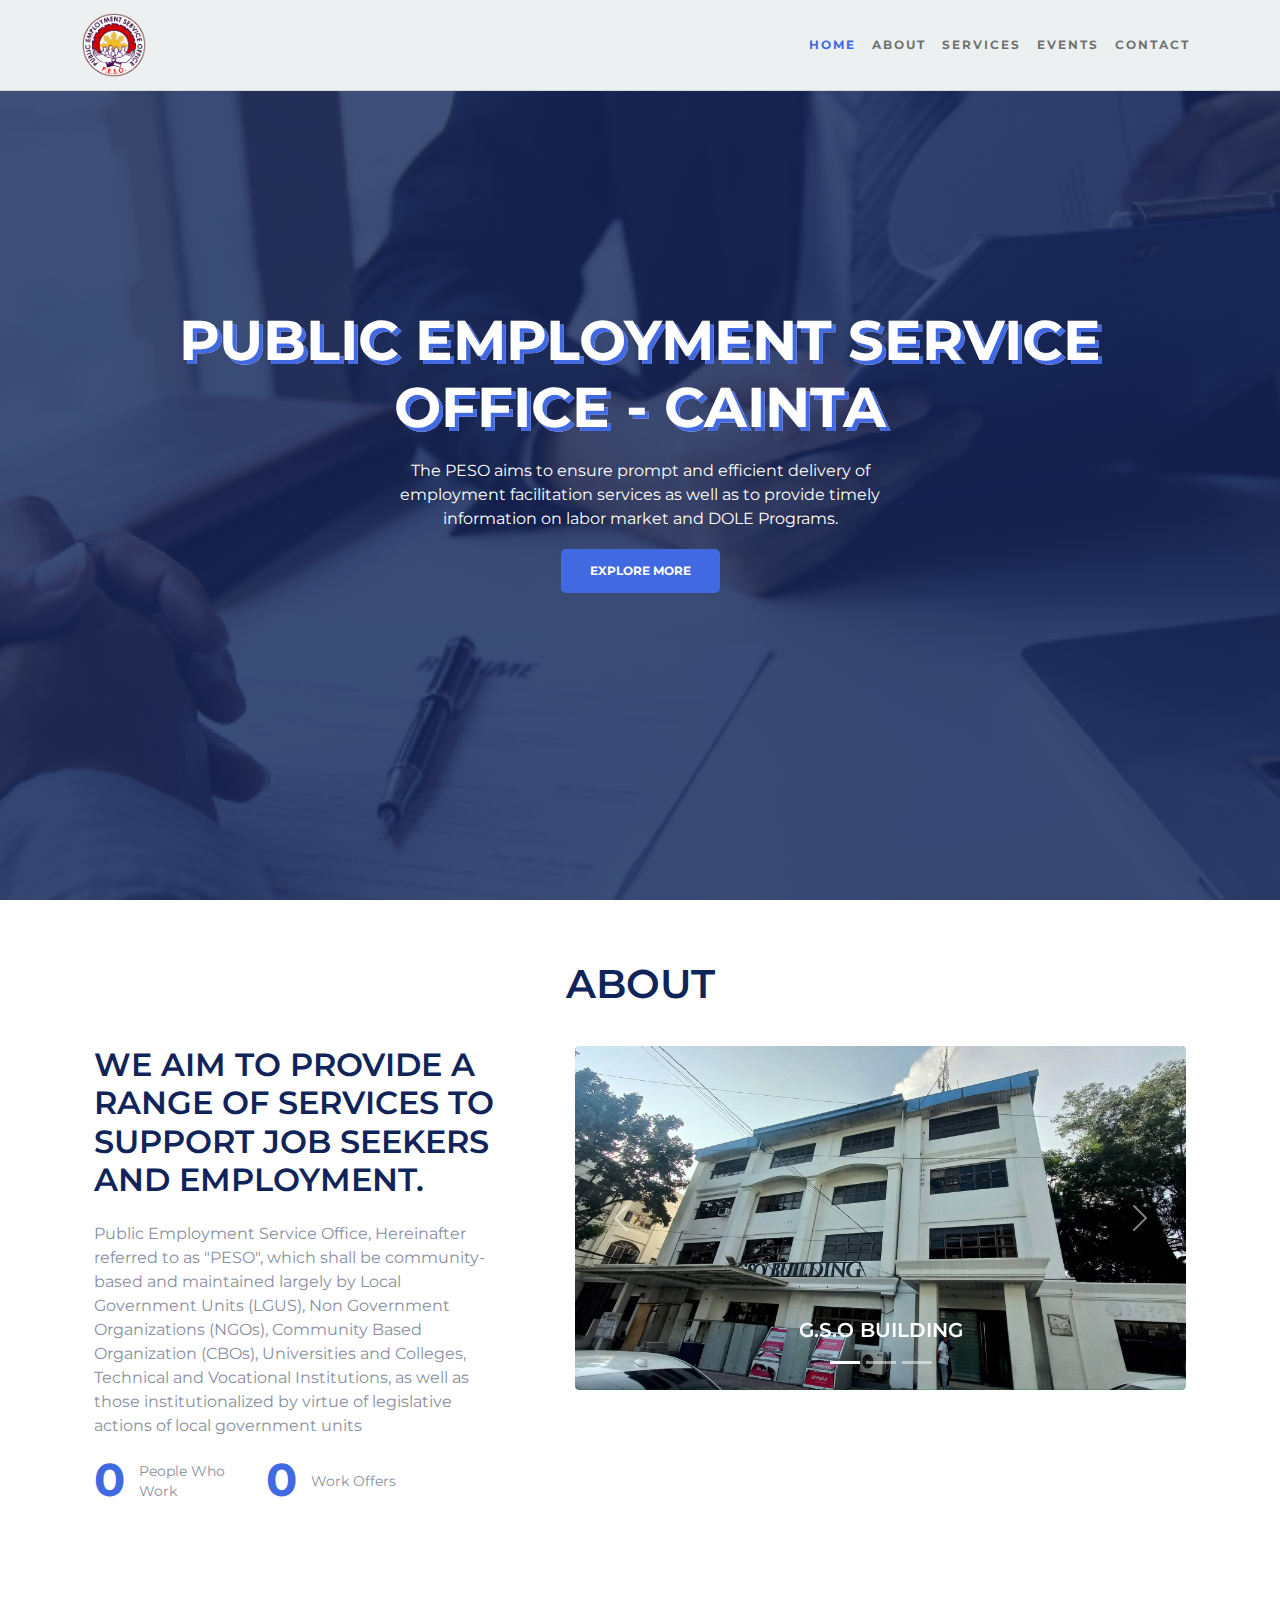
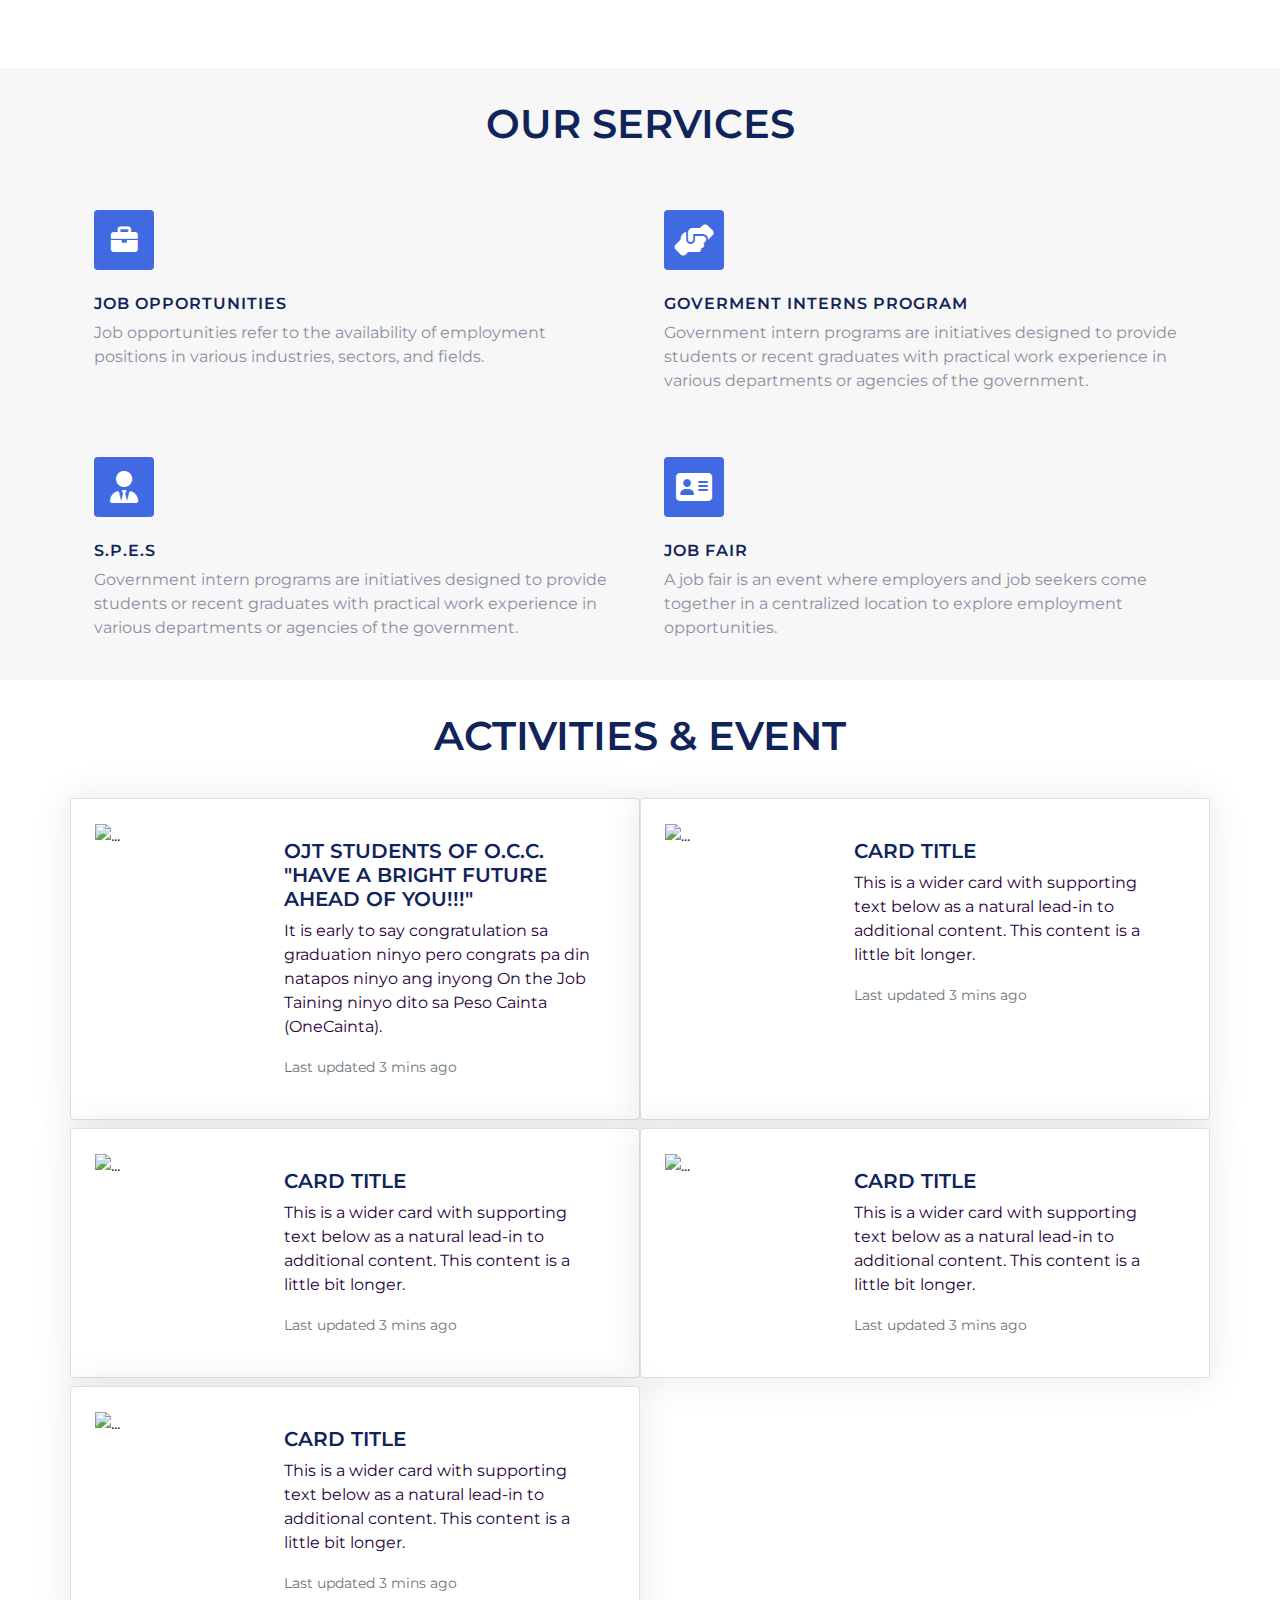
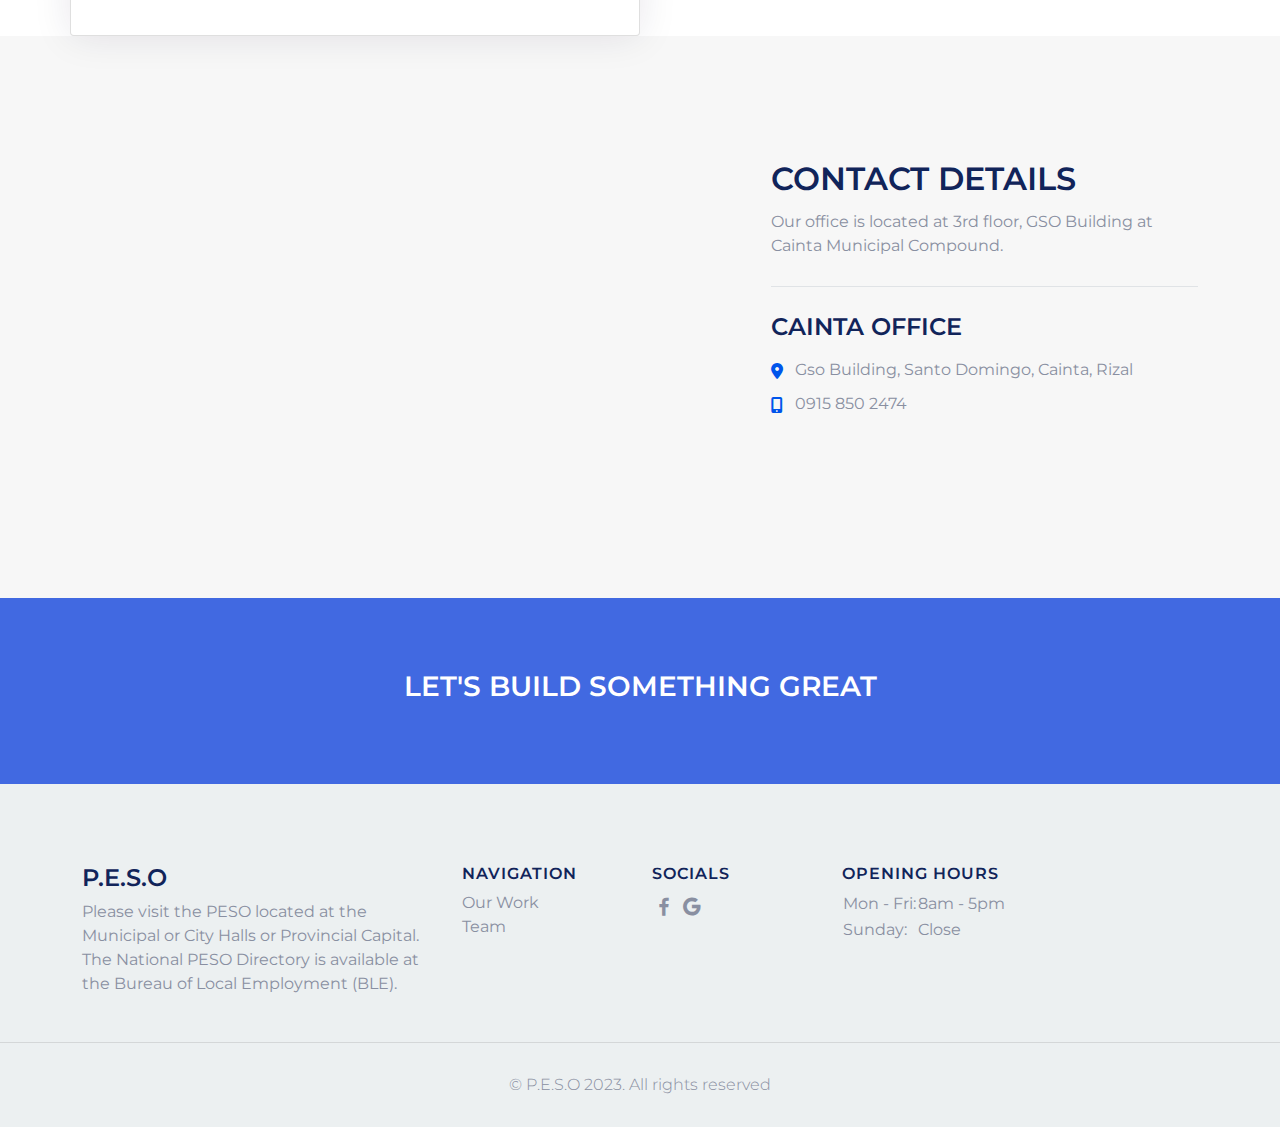
==== index.html @ abd91771 "Add files via upload" ====
<!DOCTYPE html>
<html lang="en">
  <head>
    <meta charset="utf-8" />
    <meta name="viewport" content="width=device-width, initial-scale=1" />
    <link rel="stylesheet" href="css/bootstrap.min.css" />
    <link rel="stylesheet" href="css/boxicons.min.css" />
    <link rel="stylesheet" href="css/style.css" />
    <link rel="stylesheet" href="https://cdnjs.cloudflare.com/ajax/libs/font-awesome/6.3.0/css/all.min.css">
    <link rel="icon" href="img/logo.png" />
    <title>Public Employment Service Office</title>
  </head>
  <body data-bs-spy="scroll" data-bs-target=".navbar">
    <nav class="navbar fixed-top navbar-expand-lg navbar-light ">
      <div class="container">
        <a class="navbar-brand" href="#"><img src="img/logo.png" /></a>
        <button
          class="navbar-toggler"
          type="button"
          data-bs-toggle="collapse"
          data-bs-target="#navbarNav"
          aria-controls="navbarNav"
          aria-expanded="false"
          aria-label="Toggle navigation"
        >
          <span class="navbar-toggler-icon"></span>
        </button>
        <div class="collapse navbar-collapse" id="navbarNav">
          <ul class="navbar-nav ms-auto">
            <li class="nav-item">
              <a class="nav-link" href="#home">Home</a>
            </li>
            <li class="nav-item">
              <a class="nav-link" href="#aboutus">About</a>
            </li>
            <li class="nav-item">
              <a class="nav-link" href="#services">Services</a>
            </li>
            
            <li class="nav-item">
              <a class="nav-link" href="#gallery">Events</a>
            </li>
            
            <li class="nav-item">
              <a class="nav-link" href="#contact">Contact</a>
            </li>
          </ul>
        </div>
      </div>
    </nav>
    <section id="home">
      <div class="container text-center">
        <div class="row justify-content-center">
          <div class="col-md-10">
            <h1 class="text-white display-4 animate__animated animate__pulse">
              PUBLIC EMPLOYMENT SERVICE OFFICE - CAINTA
            </h1>
            <p class="text-white">
              The PESO aims to ensure prompt and efficient delivery of employment facilitation services 
              as well as to provide timely information on labor market and DOLE Programs.
            </p>
            <a href="#services" class="btn btn-brand">Explore More</a>
          </div>
        </div>
      </div>
    </section>
    <section id="aboutus" class="basic-1">
    <div class="container">
        <div class="row">
          <div class="col-12 section-intro">
            <h1>About</h1>
              </div>
            </div>              
        <div>
          <div class="container">
              <div class="row">
                  <div class="col-lg-5">
                      <div class="text-container">
                          <h2>We aim to provide a range of services to support job seekers and employment.</h2>
                          <p>Public Employment Service Office, Hereinafter referred to as "PESO", which shall be 
                            community-based and maintained largely by Local Government Units (LGUS), Non Government 
                            Organizations (NGOs), Community Based Organization (CBOs), Universities and Colleges, Technical 
                            and Vocational Institutions, as well as those institutionalized by virtue of legislative actions 
                            of local government units</p>
                          <p class="testimonial-text"></p>
                          <div class="counter">
                        
                            <div class="counter-container">
                              <div class="counter-cell">
                                  <div class="wrapper">
                                      <div data-purecounter-start="0" data-purecounter-end="235" data-purecounter-duration="3" class="purecounter">0</div>
                                      <div class="counter-info">People Who Work</div>
                                  </div>
                              </div> 
                              <div class="counter-cell">
                                  <div class="wrapper">
                                      <div data-purecounter-start="0" data-purecounter-end="385" data-purecounter-duration="1.5" class="purecounter">0</div>
                                      <div class="counter-info">Work Offers</div>
                                  </div>
                              </div> 
                          </div> 
                      </div>  
                      </div> 
                  </div> 
                  <div class="col-lg-7">
                      <div class="image-container"> 
                        <div id="carouselExampleFade" class="carousel slide carousel-fade" data-bs-ride="carousel">
                          <div class="carousel-indicators">
                            <button type="button" data-bs-target="#carouselExampleCaptions" data-bs-slide-to="0" class="active" aria-current="true" aria-label="Slide 1"></button>
                            <button type="button" data-bs-target="#carouselExampleCaptions" data-bs-slide-to="1" aria-label="Slide 2"></button>
                            <button type="button" data-bs-target="#carouselExampleCaptions" data-bs-slide-to="2" aria-label="Slide 3"></button>
                          </div>
                          <div class="carousel-inner">
                            <div class="carousel-item active">
                              <img src="img/gso building.jpg" class="d-block w-100" alt="...">
                              <div class="carousel-caption d-none d-md-block">
                                <h5>G.S.O BUILDING</h5>
                              </div>
                            </div>
                            <div class="carousel-item">
                              <img src="img/about-us-photo.png" class="d-block w-100" alt="...">
                              <div class="carousel-caption d-none d-md-block">
                                <h5>PESO </h5>
                              </div>
                            </div>
                            <div class="carousel-item">
                              <img src="img/about.jpg" class="d-block w-100" alt="...">
                              <div class="carousel-caption d-none d-md-block">
                                <h5>WILFREDO "BOYET" SULIT JR.</h5>
                              </div>
                            </div>
                          </div>
                          <button class="carousel-control-prev" type="button" data-bs-target="#carouselExampleFade" data-bs-slide="prev">
                            <span class="carousel-control-prev-icon" aria-hidden="true"></span>
                            <span class="visually-hidden">Previous</span>
                          </button>
                          <button class="carousel-control-next" type="button" data-bs-target="#carouselExampleFade" data-bs-slide="next">
                            <span class="carousel-control-next-icon" aria-hidden="true"></span>
                            <span class="visually-hidden">Next</span>
                          </button>
                        </div>
                        </div>
                        </div>
                      </div> 
                  </div> 
              </div> 
          </div> 
      </div>
    </div>
    </section>
    <section id="services">
      <div class="container">
        <div class="row">
          <div class="col-12 section-intro">
            <h1>Our Services</h1> 
          </div>
        </div>
        <div class="row">
          <div class="col-md-6 col-sm-6 p-4">
            <div class="icon-box">
              <i class='bx bxs-briefcase'></i>
            </div>
            <h4 class="title-sm mt-4">Job opportunities</h4>
            <p>
              Job opportunities refer to the availability of employment positions in various industries, sectors, and fields. 
            </p>
          </div>
          <div class="col-md-6 col-sm-6 p-4">
            <div class="icon-box">
              <i class="fa-solid fa-handshake-angle"></i>
            </div>
            <h4 class="title-sm mt-4">Goverment Interns Program</h4>
            <p>
              Government intern programs are initiatives designed to provide students or recent graduates with practical work experience in various departments or agencies of the government.
            </p>
          </div>
          <div class="col-md-6 col-sm-6 p-4">
            <div class="icon-box">
              <i class="fa-solid fa-user-tie"></i>
            </div>
            <h4 class="title-sm mt-4">S.P.E.S</h4>
            <p>
              Government intern programs are initiatives designed to provide students or recent graduates with practical work experience in various departments or agencies of the government.
            </p>
          </div>
          <div class="col-md-6 col-sm-6 p-4">
            <div class="icon-box">
              <i class="fa-solid fa-address-card"></i>  
            </div>
            <h4 class="title-sm mt-4">Job Fair</h4>
            <p>
              A job fair is an event where employers and job seekers come together in a centralized location to explore employment opportunities.
            </p>
          </div> 
        </div>
      </div> 
    </section>
    <section id="gallery">
      <div class="container">
        <div class="row">
          <div class="col-12 section-intro">
            <h1>Activities & Event</h1> 
          </div>
        </div>
        <div class="row">
        <div class="card col-md-6 col-sm-6 p-4 mb-2 ">
          <div class="row g-0">
            <div class="col-md-4">
              <img src="https://scontent.fmnl8-2.fna.fbcdn.net/v/t39.30808-6/346665779_6392732677456008_3415392980785545477_n.jpg?_nc_cat=111&ccb=1-7&_nc_sid=730e14&_nc_eui2=AeGbErPLDXG2PFbKLXiQ6WuuNudh91JJ5O4252H3Uknk7pGTzTWNkpeAkRJW6lgKAWR9esd9gektbFKbutmXsf7X&_nc_ohc=DAYqCjlaVHsAX_mtGqe&_nc_ht=scontent.fmnl8-2.fna&oh=00_AfDb9Nixzt0XBcVNrvepzYvUweKb25ELtnSCRfxswOlawA&oe=647904BA" class="img-fluid" alt="...">
            </div>
            <div class="col-md-8">
              <div class="card-body">
                <h5 class="card-title">OJT Students of O.C.C. "Have a bright future ahead of you!!!" </h5>
                <p class="card-text">It is early to say congratulation sa graduation ninyo pero congrats pa din natapos ninyo ang inyong On the Job Taining ninyo dito sa Peso Cainta (OneCainta). </p>
                <p class="card-text"><small class="text-muted">Last updated 3 mins ago</small></p>
              </div>
            </div>
          </div>
        </div>
        <div class="card col-md-6 col-sm-6 p-4 mb-2">
          <div class="row g-0">
            <div class="col-md-4">
              <img src="https://scontent.fmnl8-3.fna.fbcdn.net/v/t39.30808-6/347105590_602538338495497_2710770379450418125_n.jpg?_nc_cat=104&ccb=1-7&_nc_sid=730e14&_nc_eui2=AeEcjO61ETfVgvvE_vm-MQ7EDFvif_VIDPQMW-J_9UgM9Og88ALovxW4N78Ni5oJotffo7Drh-JMM6knFxBk5WGT&_nc_ohc=uDiP5V49-MMAX_W8_Ki&_nc_ht=scontent.fmnl8-3.fna&oh=00_AfCNtwTO_PtjL_Dx6qy3AX9UDbOGo9FVcMR67LdGwCF53g&oe=6479FD44" class="img-fluid" alt="...">
            </div>
            <div class="col-md-8">
              <div class="card-body">
                <h5 class="card-title">Card title</h5>
                <p class="card-text">This is a wider card with supporting text below as a natural lead-in to additional content. This content is a little bit longer.</p>
                <p class="card-text"><small class="text-muted">Last updated 3 mins ago</small></p>
              </div>
            </div>
          </div>
        </div>
        <div class="card col-md-6 col-sm-6 p-4  mb-2">
          <div class="row g-0">
            <div class="col-md-4">
              <img src="https://static.wixstatic.com/media/4c5595_6a75359a3d97426faff8b562f3953247~mv2.jpg/v1/fill/w_305,h_351,al_c,q_80,usm_0.66_1.00_0.01,enc_auto/4c5595_6a75359a3d97426faff8b562f3953247~mv2.jpg" class="img-fluid" alt="...">
            </div>
            <div class="col-md-8">
              <div class="card-body">
                <h5 class="card-title">Card title</h5>
                <p class="card-text">This is a wider card with supporting text below as a natural lead-in to additional content. This content is a little bit longer.</p>
                <p class="card-text"><small class="text-muted">Last updated 3 mins ago</small></p>
              </div>
            </div>
          </div>
        </div>
        <div class="card col-md-6 col-sm-6 p-4 mb-2">
          <div class="row g-0">
            <div class="col-md-4">
              <img src="https://static.wixstatic.com/media/4c5595_6a75359a3d97426faff8b562f3953247~mv2.jpg/v1/fill/w_305,h_351,al_c,q_80,usm_0.66_1.00_0.01,enc_auto/4c5595_6a75359a3d97426faff8b562f3953247~mv2.jpg" class="img-fluid" alt="...">
            </div>
            <div class="col-md-8">
              <div class="card-body">
                <h5 class="card-title">Card title</h5>
                <p class="card-text">This is a wider card with supporting text below as a natural lead-in to additional content. This content is a little bit longer.</p>
                <p class="card-text"><small class="text-muted">Last updated 3 mins ago</small></p>
              </div>
            </div>
          </div>
        </div>
        <div class="card col-md-6 col-sm-6 p-4">
          <div class="row g-0">
            <div class="col-md-4">
              <img src="https://static.wixstatic.com/media/4c5595_6a75359a3d97426faff8b562f3953247~mv2.jpg/v1/fill/w_305,h_351,al_c,q_80,usm_0.66_1.00_0.01,enc_auto/4c5595_6a75359a3d97426faff8b562f3953247~mv2.jpg" class="img-fluid" alt="...">
            </div>
            <div class="col-md-8">
              <div class="card-body">
                <h5 class="card-title">Card title</h5>
                <p class="card-text">This is a wider card with supporting text below as a natural lead-in to additional content. This content is a little bit longer.</p>
                <p class="card-text"><small class="text-muted">Last updated 3 mins ago</small></p>
              </div>
            </div>
          </div>
        </div>
      </div>
    </div>
    
    </section>
    <section id="contact" class="basic-3">
             <div class="container">
          <div class="row">
            <div class="col-lg-7">
              <div class="map-responsive">
                <iframe
                src="https://www.google.com/maps/embed?pb=!1m18!1m12!1m3!1d3861.328231168081!2d121.11214221478889!3d14.580363389815403!2m3!1f0!2f0!3f0!3m2!1i1024!2i768!4f13.1!3m3!1m2!1s0x3397c79aae663583%3A0x13427890d7fb9469!2sGso%20Building!5e0!3m2!1sen!2sph!4v1679312281335!5m2!1sen!2sph"
                allowfullscreen
              ></iframe>
              </div>
            </div>
            <div class="col-lg-5">
              <div class="text-container">
                <h2>Contact Details</h2>
                <p>
                 Our office is located at 3rd floor, GSO Building at Cainta Municipal Compound.
                </p>
                <div class="divider"></div>
                <h4>Cainta Office</h4>
                <ul class="list-unstyled li-space-lg">
                  <li class="d-flex">
                    <i class="fas fa-map-marker-alt"></i>
                    <div class="flex-grow-1">
                      Gso Building, Santo Domingo, Cainta, Rizal
                    </div>
                  </li>
                  <li class="d-flex">
                    <i class="fas fa-mobile-alt"></i>
                    <div class="flex-grow-1">0915 850 2474</div>
                  </li>
                </ul>
              </div>
            </div>        
          </div>
        </div>
      </section>
      <section id="cta" class="py-5">
        <div class="container py-4">
          <div class="row justify-content-center">
            <div class="col-md-6">
              <h3 class="text-white text-center">Let's build something <span id="js-rotating">Great, Good, Okay</span></h3>
            </div>
      </section>
    <footer>
      <div class="footer-top">
        <div class="container">
          <div class="row gy-5">
            <div class="col-md-4">
              <h4 class="logo-text">P.E.S.O</h4>
              <p>
                Please visit the PESO located at the Municipal or City Halls or Provincial Capital. 
                The National PESO Directory is available at the Bureau of Local Employment (BLE).
              </p>   
          </div>
            <div class="col-md-2">
              <h5 class="title-sm">Navigation</h5>
              <div class="footer-links">
                <a href="#">Our Work</a>
                <a href="team.html">Team</a>
              </div>
            </div>
      
            <div class="col-md-2">
              <h5 class="title-sm">Socials</h5>
              <div class="social-icons">
                <a href="https://www.facebook.com/profile.php?id=100076563072674&sk=about_contact_and_basic_info"><i class='bx bxl-facebook'></i></a>
                <a href="#"><i class='bx bxl-google'></i></a>
              </div>
            </div>
              <div class="col-md-2">
                <h5 class="title-sm">Opening hours</h5>
                <table>
                  <tbody class="fw-normal">
                    <tr>
                      <td>Mon - Fri:</td>
                      <td>8am - 5pm</td>
                    </tr>
                    <tr>
                      <td>Sunday:</td>
                      <td>Close</td>
                    </tr>
                  </tbody>
                </table>
              </div> 
          </div>
        </div>
      </div>
      <div class="footer-bottom">
        <div class="d-flex justify-content-center">
          <div class="copyright">
            <p class="mb-0">© P.E.S.O 2023. All rights reserved</p>
          </div>
        </div>
      </div>
    </footer>
    <script src="js/bootstrap.bundle.min.js"></script>
    <script src="js/jquery.min.js"></script> 
    <script src="js/jquery.easing.min.js"></script> 
    <script src="js/swiper.min.js"></script> 
    <script src="js/purecounter.min.js"></script>
    <script src="js/jquery.magnific-popup.js"></script> 
    <script src="js/morphext.min.js"></script> 
    <script src="js/isotope.pkgd.min.js"></script> 
    <script src="js/scripts.js"></script> 
  </body>
</html>
---- css/style.css ----
@import url('https://fonts.googleapis.com/css2?family=Montserrat:wght@500&family=Oswald:wght@300;500&display=swap');

/*************************/
/*     General Style     */
/*************************/
body,
html {
  color: #898fa1;
  font-family: 'Montserrat', sans-serif;
  font: 400 1rem/1.625rem;
  width: 100%;
  height: 100%;
}
h1,
h2,
h3,
h4,
h5,
h6 {
  font-weight: 600;
  text-transform: uppercase;
  color: #11245a;
}

.title-sm {
  font-size: 16px;
  letter-spacing: 1px;
}

a {
  font-weight: 700;
  transition: all 0.4s ease;
  text-decoration: none;
}
.li-space-lg li {
  margin-bottom: 0.5rem;
}
img {
  width: 100%;
}
nav {
  background-color: #ecf0f1;
}
.navbar-brand img {
  height: 4rem;
}

.navbar {
  border-bottom: 1px solid rgba(0, 0, 0, 0.1);
}
.carousel-caption h5 {
  color: white;
}

.navbar .nav-link {
  font-size: 12px;
  text-transform: uppercase;
  letter-spacing: 2px;
}

.navbar-light .navbar-nav .nav-link.active {
  color: #4169e1;
}

#home {
  background: linear-gradient(rgba(17, 36, 90, 0.8), rgba(17, 36, 90, 0.8)),
    url(../img/bg.png);
  min-height: 100vh;
  background-size: cover;
  background-position: center;
  background-attachment: fixed;
  display: flex;
  align-items: center;
}

#home h1 {
  font-weight: 700;
  color: #564a5f;
  text-shadow: #4169e1 4px 4px, #ffdef7 4px 4px;
}

#home p {
  max-width: 550px;
  margin: 18px auto;
}

.btn {
  font-weight: 700;
  font-size: 12px;
  text-transform: uppercase;
  padding: 12px 28px;
  border-radius: 0;
}

.btn-brand {
  border-radius: 5px;
  background-color: #4169e1;
  color: #fff;
}

.btn-brand:hover {
  background-color: #4169e1;
  color: #fff;
}

.section-intro {
  margin-top: 2rem;
  text-align: center;
  margin-bottom: 30px;
}

.section-intro .hline {
  width: 380px;
  height: 2px;
  background-color: black;
  margin: 16px auto 0 auto;
}
.icon-box {
  width: 60px;
  height: 60px;
  background-color: #4169e1;
  color: #fff;
  border-radius: 4px;
  display: flex;
  align-items: center;
  justify-content: center;
  font-size: 32px;
  flex: none;
}
.btn-solid-reg {
  display: inline-block;
  padding: 1.375rem 2.25rem 1.375rem 2.25rem;
  border: 1px solid #2b44ff;
  border-radius: 32px;
  background-color: #2b44ff;
  color: #ffffff;
  font-weight: 600;
  font-size: 0.875rem;
  line-height: 0;
  text-decoration: none;
  transition: all 0.2s;
}

.btn-solid-reg:hover {
  border: 1px solid #2b44ff;
  background-color: transparent;
  color: #2b44ff;
  text-decoration: none;
}
/*****************/
/*     About     */
/*****************/

/* Hover Animation */
.counter .image-container {
  overflow: hidden;
  margin-bottom: 3rem;
  border-radius: 4px;
}

.counter .image-container img {
  margin: 0;
  border-radius: 4px;
  transition: all 0.3s;
}

.counter .image-container:hover img {
  -moz-transform: scale(1.15);
  -webkit-transform: scale(1.15);
  transform: scale(1.15);
}
/* end of hover animation */
.basic-1 {
  margin-top: auto;
  margin-bottom: 4rem;
}
.counter .section-title {
  margin-bottom: 0.5rem;
}

.counter h2 {
  margin-bottom: 1.375rem;
}

.counter .list-unstyled {
  margin-bottom: 2rem;
}

.counter .list-unstyled .fas {
  color: #4169e1;
  font-size: 0.375rem;
  line-height: 1.625rem;
}

.counter .list-unstyled .flex-grow-1 {
  margin-left: 0.5rem;
}

.counter .counter-container {
  text-align: center;
}

.counter .counter-container .counter-cell {
  display: inline-block;
  width: 9rem;
  margin-right: 1.5rem;
  margin-bottom: 2rem;
}

.counter .counter-container .wrapper {
  display: flex;
  align-items: center;
}

.counter .counter-container .purecounter {
  margin-bottom: 0.125rem;
  color: #4169e1;
  font-weight: 700;
  font-size: 2.875rem;
  line-height: 3.25rem;
  font-family: 'Montserrat', sans-serif;
}

.counter .counter-container .counter-info {
  margin-left: 0.875rem;
  font-size: 0.875rem;
  line-height: 1.25rem;
}
.basic-1 {
  padding-top: 7.75rem;
  padding-bottom: 4rem;
}

.basic-1 .text-container {
  margin-bottom: 3.5rem;
}

.basic-1 .section-title {
  margin-bottom: 0.5rem;
}

.basic-1 h2 {
  margin-bottom: 1.375rem;
}

.basic-1 .testimonial-author {
  color: #484a46;
}

/* Hover Animation */
.basic-1 .image-container {
  overflow: hidden;
  border-radius: 4px;
}

.basic-1 .image-container img {
  margin: 0;
  border-radius: 4px;
  transition: all 0.3s;
}

.basic-1 .image-container:hover img {
  -moz-transform: scale(1.15);
  -webkit-transform: scale(1.15);
  transform: scale(1.15);
}
/* end of hover animation */
/***********************/
/*     Job listing     */
/***********************/
#services {
  background-color: #f7f7f7;
}
.basic-2 {
  padding-top: 3.25rem;
  padding-bottom: 1.5rem;
}
.basic-2 .h2-heading {
  margin-bottom: 0.75rem;
  text-align: center;
}
.basic-2 .heading-decoration {
  margin-bottom: 3.5rem;
}

.filter {
  padding-top: 3.625rem;
  padding-bottom: 3.125rem;
}

.filter .h2-heading {
  margin-bottom: 0.625rem;
  text-align: center;
}

.filter .p-heading {
  margin-bottom: 3.5rem;
  text-align: center;
}

.filter .button-group {
  margin-bottom: 1.25rem;
  text-align: center;
}

.filter .button-group a {
  display: inline-block;
  margin-right: 0.1875rem;
  margin-bottom: 1rem;
  margin-left: 0.1875rem;
  padding: 0.375rem 1.375rem 0.375rem 1.375rem;
  border-radius: 2px;
  background-color: #f3f7fa;
  color: #6a7377;
  font-weight: 600;
  font-size: 0.875rem;
  line-height: 1.25rem;
  cursor: pointer;
  text-decoration: none;
  transition: all 0.2s ease;
}

.filter .button-group a:hover {
  background-color: #2b44ff;
  color: #ffffff;
}

.filter .button-group a.button.is-checked {
  background-color: #2b44ff;
  color: #ffffff;
}

.filter .element-item {
  max-width: 510px;
  margin-bottom: 2.5rem;
  padding: 1.25rem;
  border: 1px solid #ebecf0;
  border-radius: 8px;
  box-shadow: 0 4px 14px rgba(42, 53, 79, 0.06);
}

.filter .element-item a {
  text-decoration: none;
}

.filter .element-item h6 {
  margin-bottom: 0.75rem;
}

.filter .element-item p {
  margin-bottom: 0.75rem;
}

.filter .element-item .period {
  color: #9da5a8;
  font-size: 0.875rem;
}

.filter .element-item .fas {
  margin-right: 0.5rem;
  color: #2b44ff;
  vertical-align: 5%;
}
/***********************/
/*     Job Listing     */
/***********************/

.basic-3 {
  padding-top: 2.5rem;
  padding-bottom: 2.5rem;
}

.basic-3 .h2-heading {
  margin-bottom: 0.625rem;
  align-items: center;
  place-items: center;
}

.basic-3 .p-heading {
  margin-bottom: 3.5rem;
  text-align: center;
}

.basic-3 .job-container {
  margin-bottom: 3rem;
  padding: 1.3rem;
  border: 1px solid #ebecf0;
  box-shadow: 0 4px 14px rgba(42, 53, 79, 0.06);
}

.basic-3 .job-container h6 {
  margin-bottom: 0.625rem;
}

.basic-3 .job-container p {
  margin-bottom: 0.875rem;
}

.basic-3 .job-container .period {
  color: #9da5a8;
  font-size: 0.875rem;
}

.basic-3 .job-container .fas {
  margin-right: 0.5rem;
  color: #2b44ff;
  vertical-align: 5%;
}
.basic-4 {
  padding-top: 3rem;
  padding-bottom: 4rem;
}

.basic-4 h3 {
  margin-bottom: 1.625rem;
}

.basic-4 .text-container {
  margin-bottom: 4rem;
}

.basic-4 .list-unstyled {
  margin-bottom: 1.625rem;
}

.basic-4 .list-unstyled .fas {
  color: #2b44ff;
  font-size: 0.75rem;
  line-height: 1.625rem;
}

.basic-4 .list-unstyled .media-body {
  margin-left: 0.375rem;
}

@-webkit-keyframes fadeIn {
  from {
    opacity: 0;
  }
  to {
    opacity: 1;
  }
}

@keyframes fadeIn {
  from {
    opacity: 0;
  }
  to {
    opacity: 1;
  }
}

.fadeIn {
  -webkit-animation: fadeIn 0.6s;
  animation: fadeIn 0.6s;
}

@-webkit-keyframes fadeOut {
  from {
    opacity: 1;
  }
  to {
    opacity: 0;
  }
}

@keyframes fadeOut {
  from {
    opacity: 1;
  }
  to {
    opacity: 0;
  }
}
.portfolio-item {
  align-items: center;
  overflow: hidden;
  position: relative;
}
.portfolio-item img,
.portfolio-item .portfolio-overlay {
  transition: all 0.4s ease;
}

.portfolio-overlay {
  position: absolute;
  top: 0;
  left: 0;
  width: 100%;
  height: 100%;
  background-color: rgba(17, 36, 90, 0.9);
  display: flex;
  align-items: flex-end;
  padding: 30px;
  opacity: 0;
}

.portfolio-overlay h3,
.portfolio-overlay h6 {
  color: #fff;
}

.portfolio-item:hover .portfolio-overlay {
  opacity: 1;
}

.portfolio-item:hover img {
  transform: scale(1.1);
}
/*******************/
/*     Contact     */
/*******************/
.basic-3 {
  background-color: #f7f7f7;
  padding-top: 7.75rem;
  padding-bottom: 6.25rem;
}

.basic-3 .map-responsive {
  overflow: hidden;
  position: relative;
  margin-bottom: 3rem;
  padding-bottom: 56.25%;
  height: 0;
  border-radius: 4px;
}

.basic-3 .map-responsive iframe {
  left: 0;
  top: 0;
  height: 100%;
  width: 100%;
  position: absolute;
  border: none;
}

.basic-3 h2 {
  margin-bottom: 0.75rem;
}

.basic-3 .divider {
  height: 1px;
  margin-top: 1.75rem;
  margin-bottom: 1.625rem;
  border: none;
  background-color: #e0e3e6;
}

.basic-3 h4 {
  margin-bottom: 1rem;
}

.basic-3 .list-unstyled .fas {
  color: #0055eb;
  font-size: 1rem;
  line-height: 1.625rem;
}

.basic-3 .list-unstyled .flex-grow-1 {
  margin-left: 0.75rem;
}

.basic-3 .list-unstyled .flex-grow-1 .fas.fa-globe {
  margin-left: 1.125rem;
  margin-right: 0.75rem;
}
.ex-basic-1 button {
  color: #ffffff;
  background-color: #0055eb;
  border-radius: 5px;
}
/*******************/
/*       CTA       */
/*******************/
#cta {
  background-color: #4169e1;
}
/*******************/
/*     Footer      */
/*******************/
footer {
  background-color: #ecf0f1;
}
.footer-top {
  padding-top: 80px;
  padding-bottom: 30px;
}

.footer-bottom {
  padding-top: 30px;
  padding-bottom: 30px;
  font-weight: 300;
  border-top: 1px solid rgba(0, 0, 0, 0.1);
}

footer .footer-links a,
footer .social-icons a {
  color: #898fa1;
  font-weight: 700;
}

footer .social-icons a {
  font-size: 24px;
}

footer .footer-links a {
  display: block;
  font-weight: 400;
}

footer .social-icons a:hover,
footer .footer-links a:hover {
  color: royalblue;
}
/******************************/
/*     Back To Top Button     */
/******************************/
a.back-to-top {
  position: fixed;
  z-index: 999;
  right: 12px;
  bottom: 12px;
  display: none;
  width: 42px;
  height: 42px;
  border-radius: 30px;
  background: #707375 url('../images/up-arrow.png') no-repeat center 47%;
  background-size: 18px 18px;
  text-indent: -9999px;
}

a:hover.back-to-top {
  background-color: #2b44ff;
}

/***********************/
/*     Extra Pages     */
/***********************/
.ex-header {
  background-color: #ecf0f1;
  padding-top: 8.5rem;
  
  text-align: center;
  padding-bottom: 4rem;
}

.ex-basic-1 .list-unstyled .fas {
  color: #2b44ff;
  font-size: 0.375rem;
  line-height: 1.625rem;
  
}
.ex-basic-1 .list-unstyled .media-body {
  margin-left: 1.5rem;
}

.ex-basic-1 .text-box {
  padding: 1.25rem 1.25rem 0.5rem 1.25rem;
  background-color: #f3f7fa;
}
.ex-cards-5 .card {
  max-width: 400px;
  margin-right: auto;
  margin-bottom: 4rem;
  margin-left: auto;
  border: none;
  background: transparent;
  text-align: center;
  justify-content: space-between;
}

.ex-cards-5 .card .card-body {
  padding: 1.5rem 0 0 0;
}

.ex-cards-5 .card .name {
  margin-bottom: 0;
  font-weight: bold;
  font-size: 1.25rem;
}

.ex-cards-5 .card .job-title {
  margin-bottom: 0.375rem;
}
.ex-cards-5 .card .fa-stack {
  width: 2em;
  margin-left: 0.25rem;
  font-size: 0.75rem;
}

.ex-cards-5 .card .fa-stack-2x {
  color: #2b44ff;
  transition: all 0.2s ease;
}

.ex-cards-5 .card .fa-stack-1x {
  color: #ffffff;
  transition: all 0.2s ease;
}

.ex-cards-5 .card .fa-stack:hover .fa-stack-2x {
  color: #fff;
}

.ex-cards-5 .card .fa-stack:hover .fa-stack-1x {
  color: #2b44ff;
}

/*     team     */
.card {
  box-shadow: 0 0 2.4em rgba(25, 0, 58, 0.1);
  padding: 1.5em 1em;
  color: #1f003b;
  cursor: pointer;
  transition: 0.3s;
  background-color: #ffffff;
}
.card:hover {
  background: linear-gradient(0deg, rgba(29,79,253,1) 50%, rgba(58,126,180,1) 100%);
  color: #ffffff;
}
.card img {
  width: 15rem;
  height: 15rem;
  object-fit: cover;
}
.card-text{
  overflow: hidden;
  text-overflow: ellipsis;
}
/*******************/
/*      RWD        */
/*******************/
@media (min-width: 768px) {
  .basic-1 {
    padding-top: 1.75rem;
  }

  .basic-1 .text-container {
    margin-bottom: 0;
  }
  /* About */
  .counter .counter-container {
    text-align: left;
  }
  /* end of about */

  /* Job Panel */
  .filter .element-item {
    max-width: 100%;
    width: 328px;
    margin-right: 0.5rem;
    margin-left: 0.5rem;
  }
  .ex-basic-1 .text-box {
    padding: 1.75rem 2rem 0.875rem 2rem;
  }
  .ex-cards-5 {
    text-align: center;
  }

  .ex-cards-5 .card {
    display: inline-block;
    max-width: 100%;
    width: 280px;
    margin-right: 1.5rem;
    margin-left: 1.5rem;
    vertical-align: top;
  }
}
@media (min-width: 992px) {
  /* About */
  .counter .image-container {
    margin-right: 1.75rem;
  }
  /* About */
  .counter .image-container {
    margin-bottom: 0;
  }
  /* end of about */
  .counter .text-container {
    margin-top: 0.375rem;
    margin-left: 1.75rem;
  }
  /* end of about */
  .h2-heading {
    width: 32.25rem;
    margin-right: auto;
    margin-left: auto;
  }

  .p-heading {
    width: 42.5rem;
    margin-right: auto;
    margin-left: auto;
  }
  /* Job Panel */
  .filter .element-item {
    width: 294px;
  }
  /* end of job panel */

  /* Job Listing */
  .basic-3 {
    padding-bottom: 2.75rem;
  }
  .basic-3 .job-container {
    display: inline-block;
    width: 454px;
    vertical-align: top;
  }
  .basic-3 .job-container:nth-of-type(3n + 1) {
    margin-right: 1rem;
  }
  /* end of job listing */
  /* Contact */
  .basic-3 {
    padding-bottom: 7.25rem;
  }

  .basic-3 .map-responsive {
    margin-bottom: 0;
    padding-bottom: 64.25%;
  }
  /* end of contact */
}
@media (min-width: 1200px) {
  .basic-1 .text-container {
    margin-right: 2.5rem;
  }

  .basic-1 .image-container {
    margin-left: 1rem;
  }
  /* Job Listing */
  .basic-3 .job-container {
    width: 540px;
    padding: 2rem 2rem 1.75rem 2rem;
  }

  .basic-3 .job-container:nth-of-type(2n + 1) {
    margin-right: 1.5rem;
  }
  /* end of job listing */

  /* Contact */
  .basic-3 .text-container {
    margin-left: 1.5rem;
  }

  .basic-3 .map-responsive {
    margin-right: 1.5rem;
    padding-bottom: 50.25%;
  }
  .ex-cards-5 .card {
    width: 318px;
  }
  /* end of contact */
}
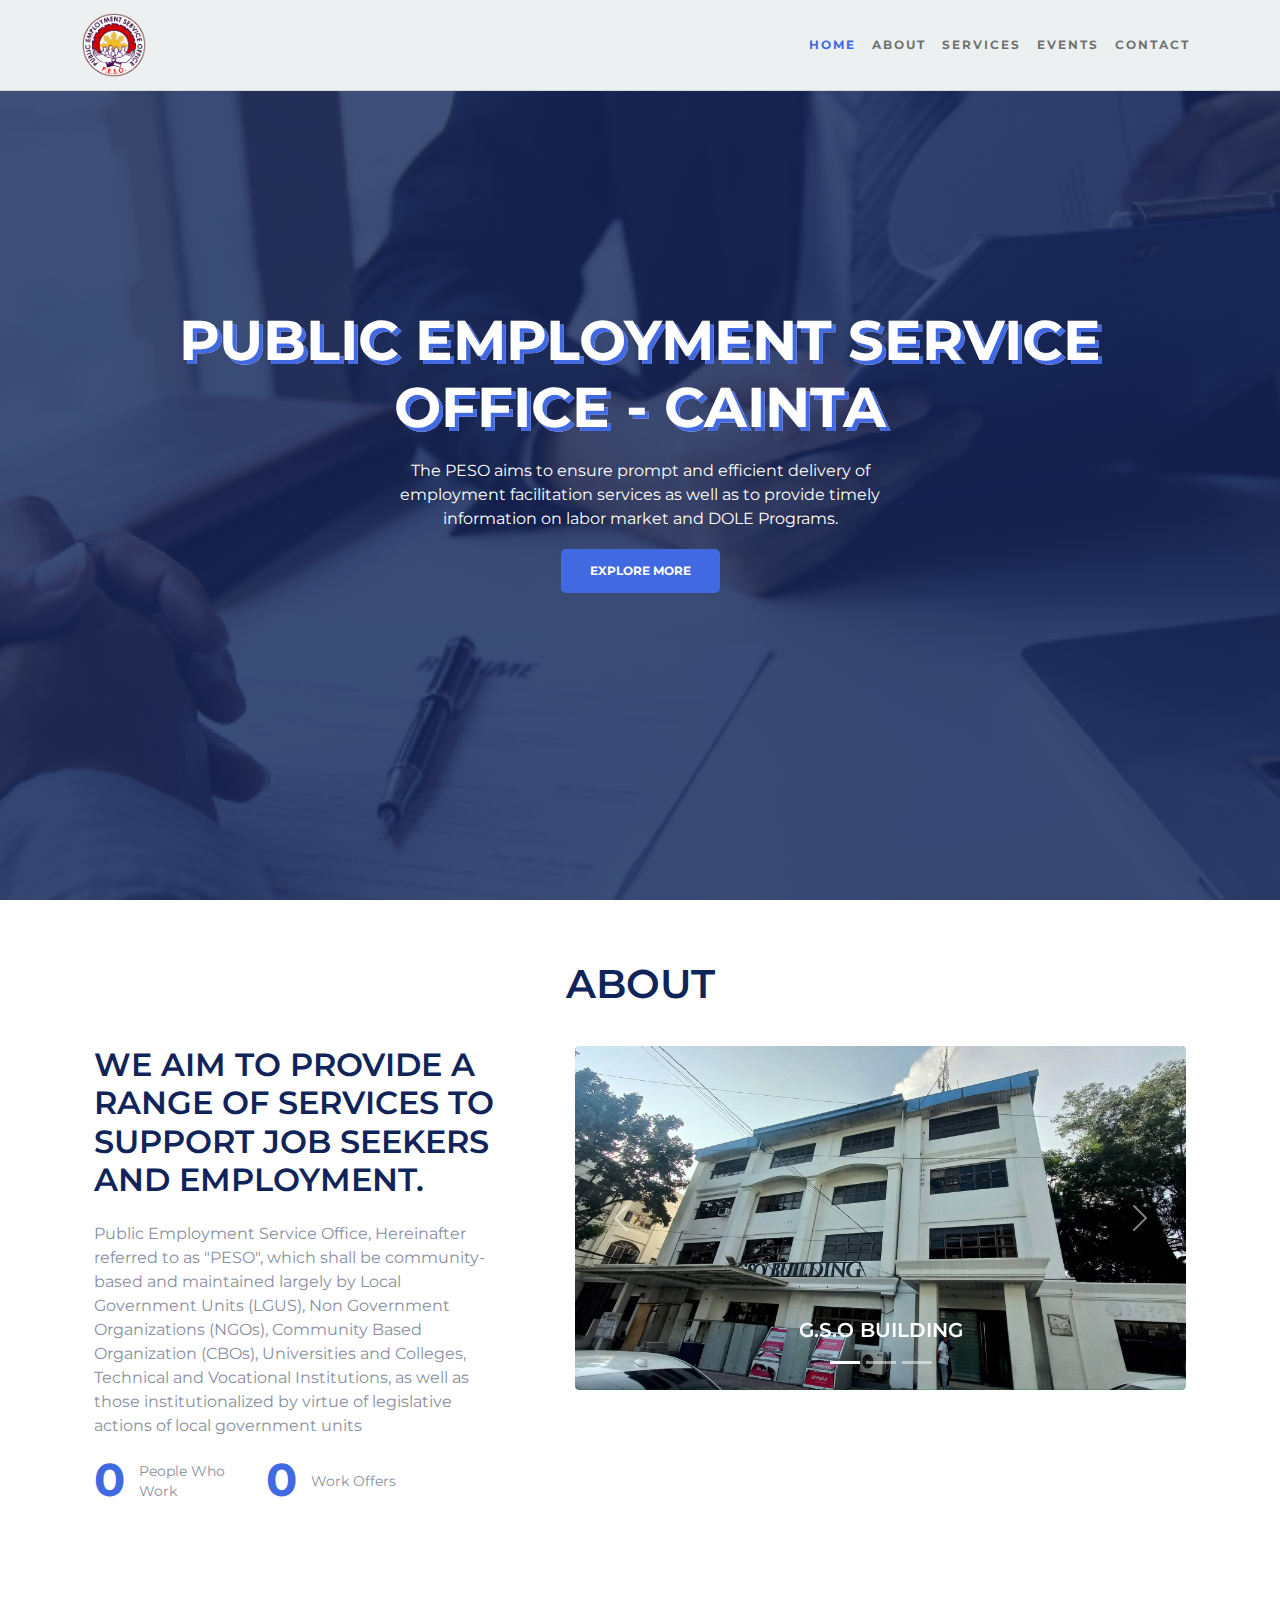
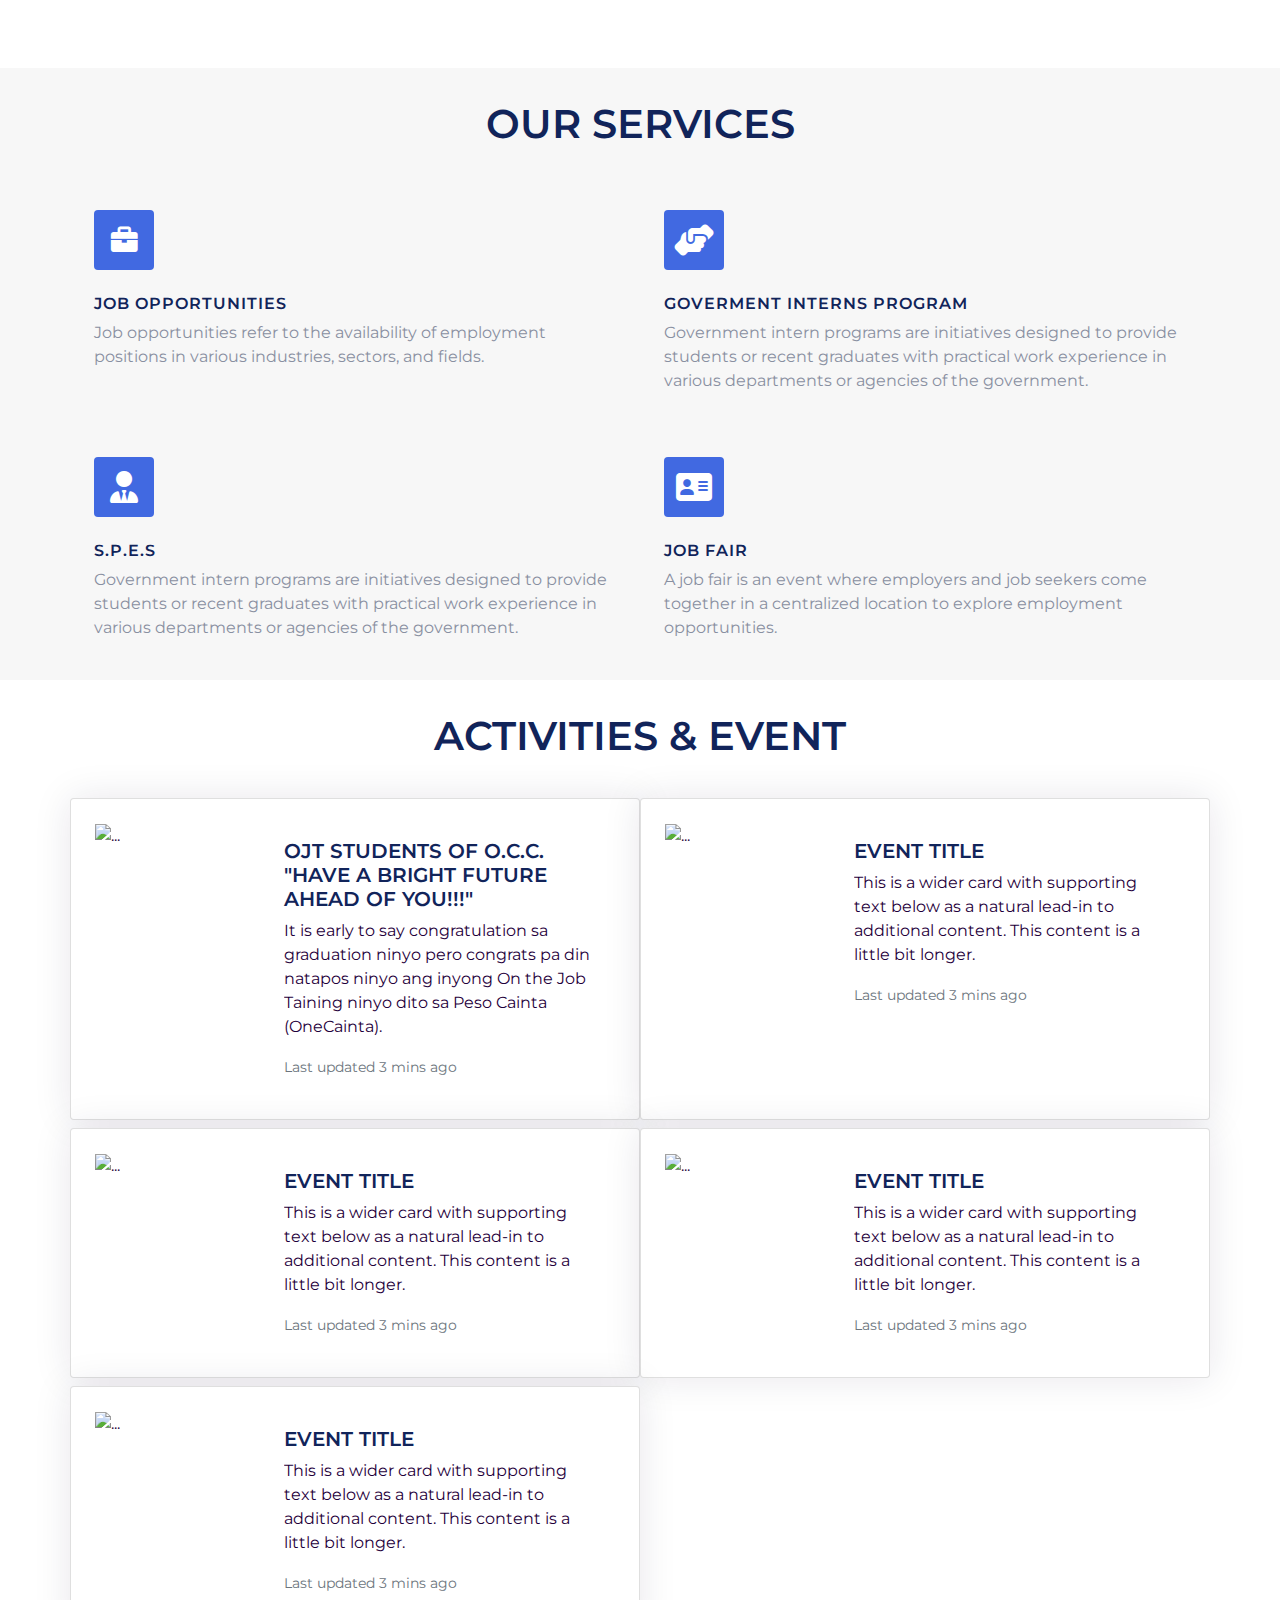
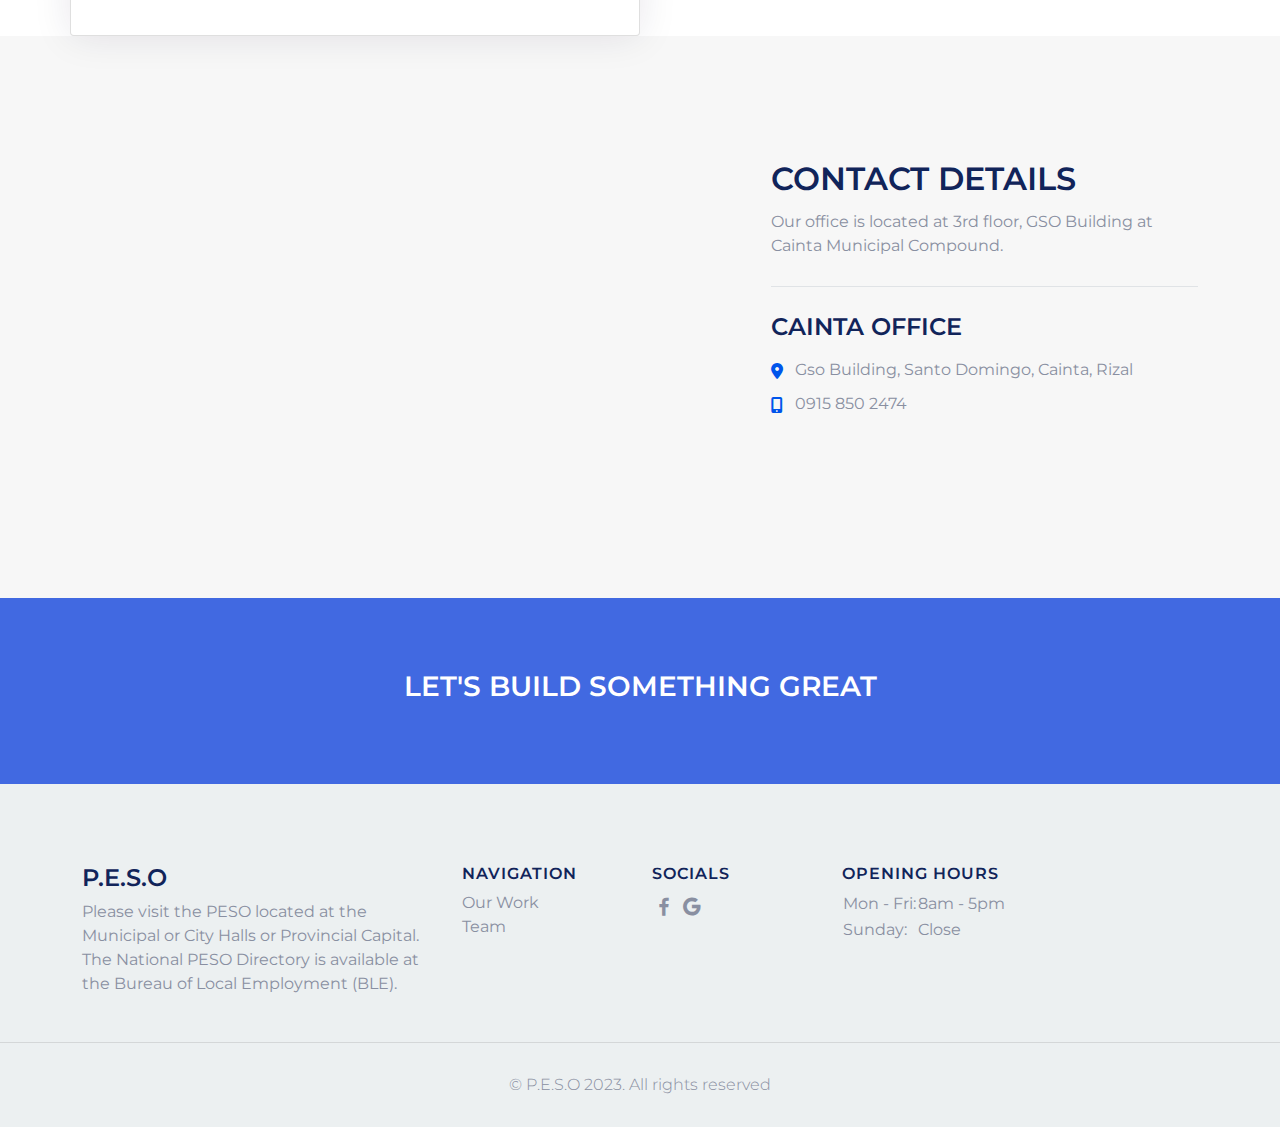
==== commit d87d347a: "Update index.html" ====
--- a/index.html
+++ b/index.html
@@ -224,7 +224,7 @@
             </div>
             <div class="col-md-8">
               <div class="card-body">
-                <h5 class="card-title">Card title</h5>
+                <h5 class="card-title">Event title</h5>
                 <p class="card-text">This is a wider card with supporting text below as a natural lead-in to additional content. This content is a little bit longer.</p>
                 <p class="card-text"><small class="text-muted">Last updated 3 mins ago</small></p>
               </div>
@@ -238,7 +238,7 @@
             </div>
             <div class="col-md-8">
               <div class="card-body">
-                <h5 class="card-title">Card title</h5>
+                <h5 class="card-title">Event title</h5>
                 <p class="card-text">This is a wider card with supporting text below as a natural lead-in to additional content. This content is a little bit longer.</p>
                 <p class="card-text"><small class="text-muted">Last updated 3 mins ago</small></p>
               </div>
@@ -252,7 +252,7 @@
             </div>
             <div class="col-md-8">
               <div class="card-body">
-                <h5 class="card-title">Card title</h5>
+                <h5 class="card-title">Event title</h5>
                 <p class="card-text">This is a wider card with supporting text below as a natural lead-in to additional content. This content is a little bit longer.</p>
                 <p class="card-text"><small class="text-muted">Last updated 3 mins ago</small></p>
               </div>
@@ -266,7 +266,7 @@
             </div>
             <div class="col-md-8">
               <div class="card-body">
-                <h5 class="card-title">Card title</h5>
+                <h5 class="card-title">Event title</h5>
                 <p class="card-text">This is a wider card with supporting text below as a natural lead-in to additional content. This content is a little bit longer.</p>
                 <p class="card-text"><small class="text-muted">Last updated 3 mins ago</small></p>
               </div>
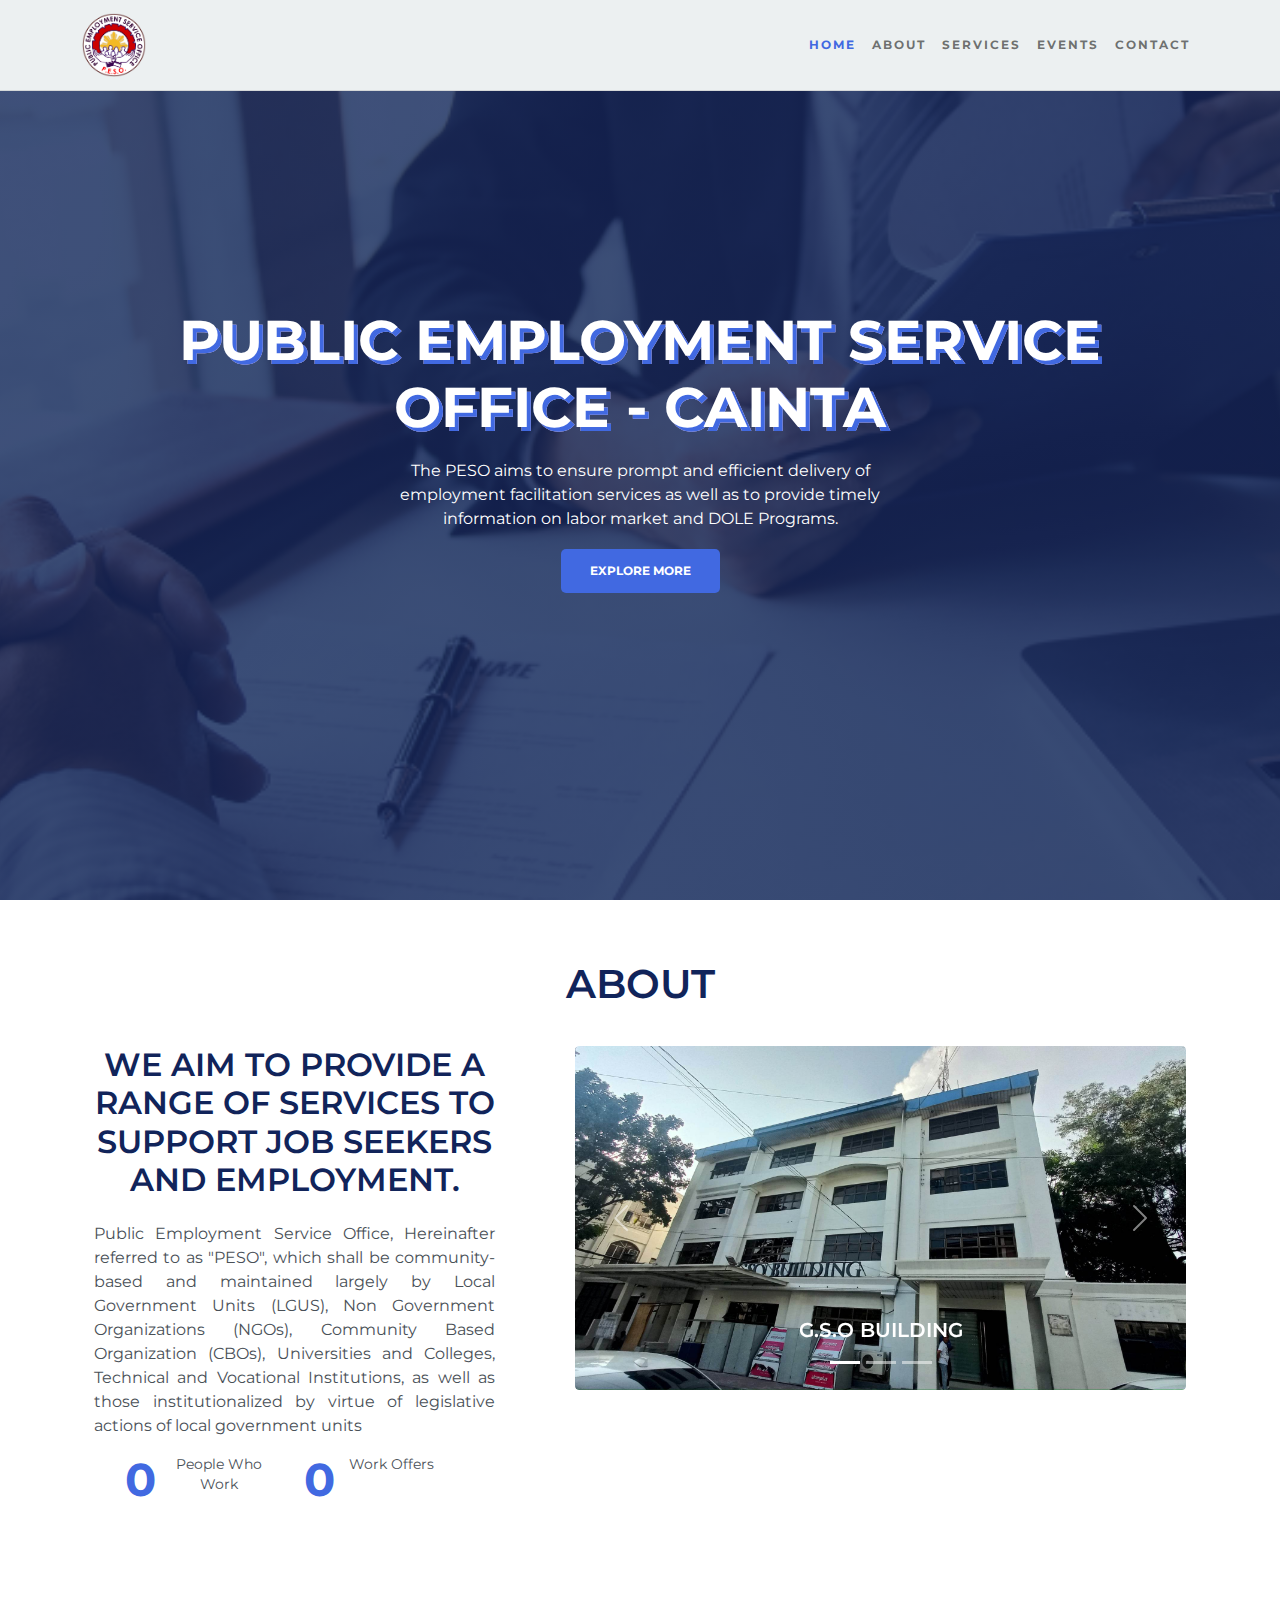
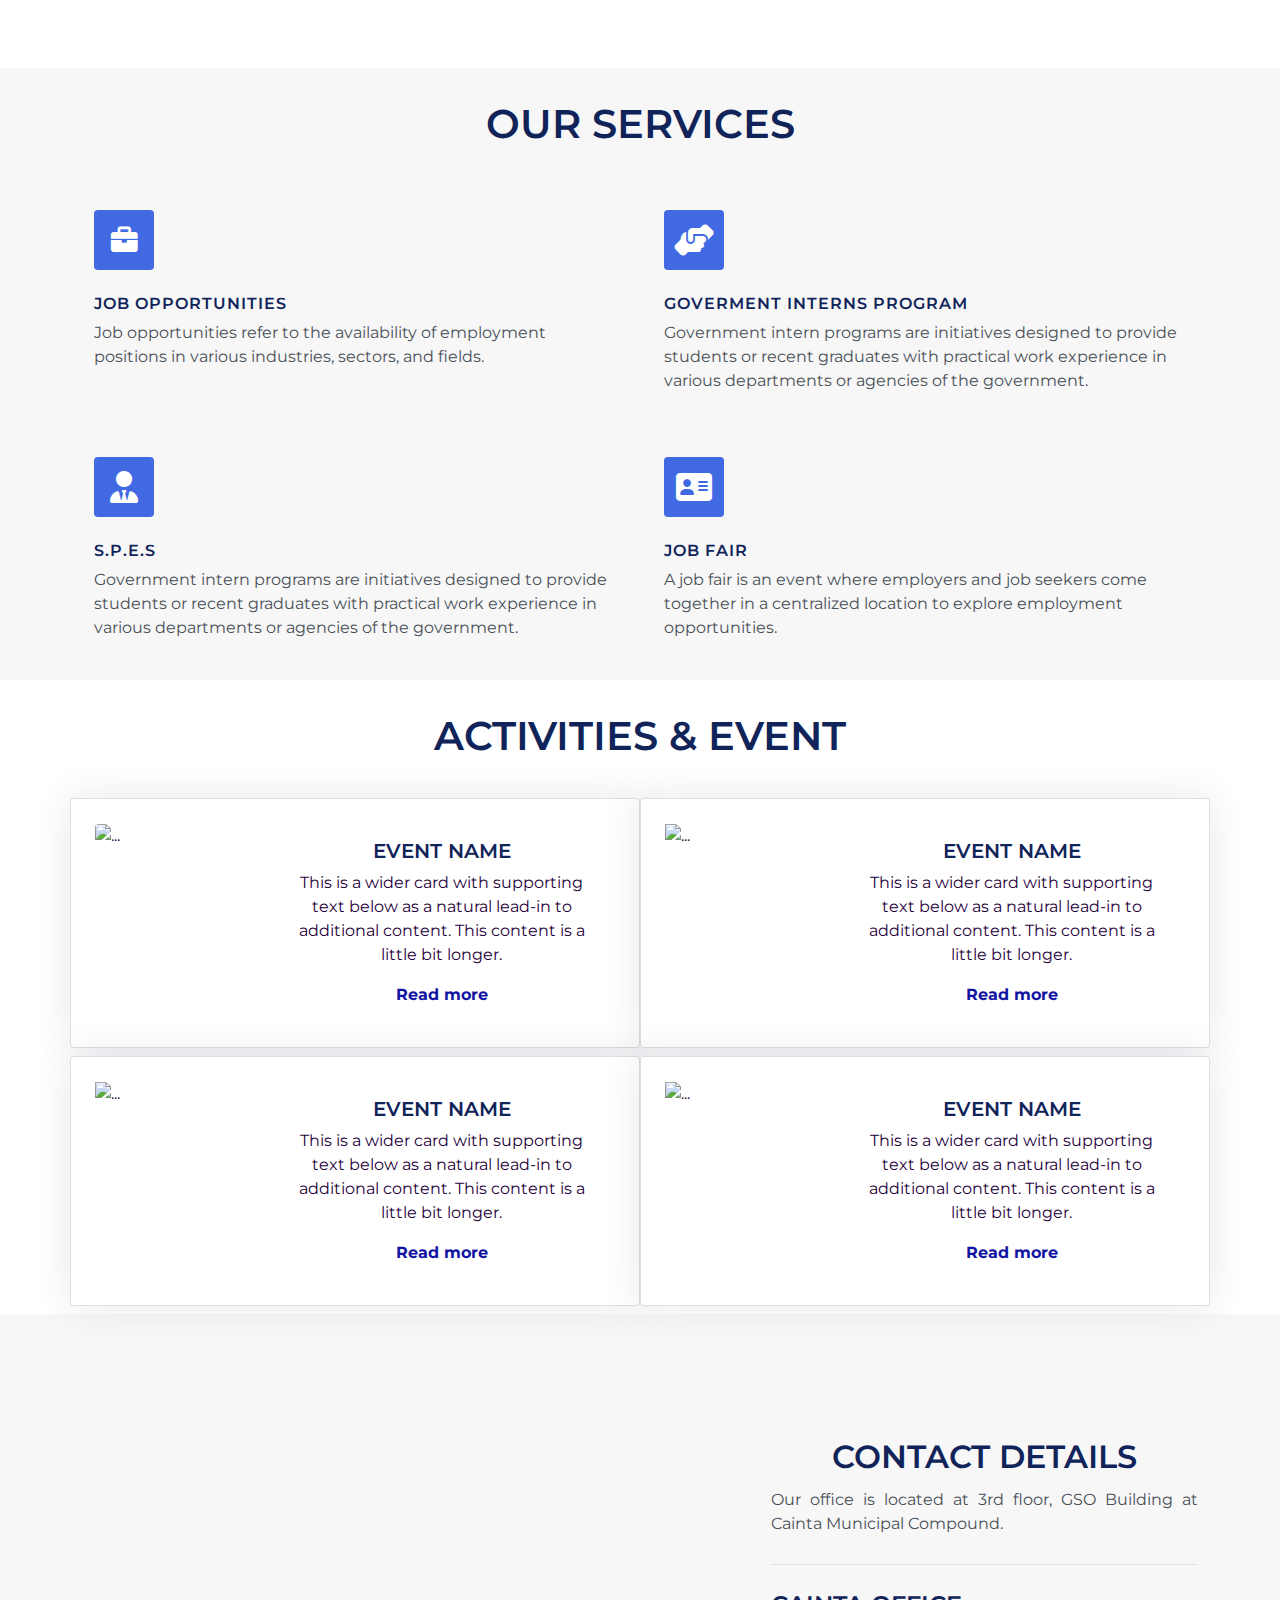
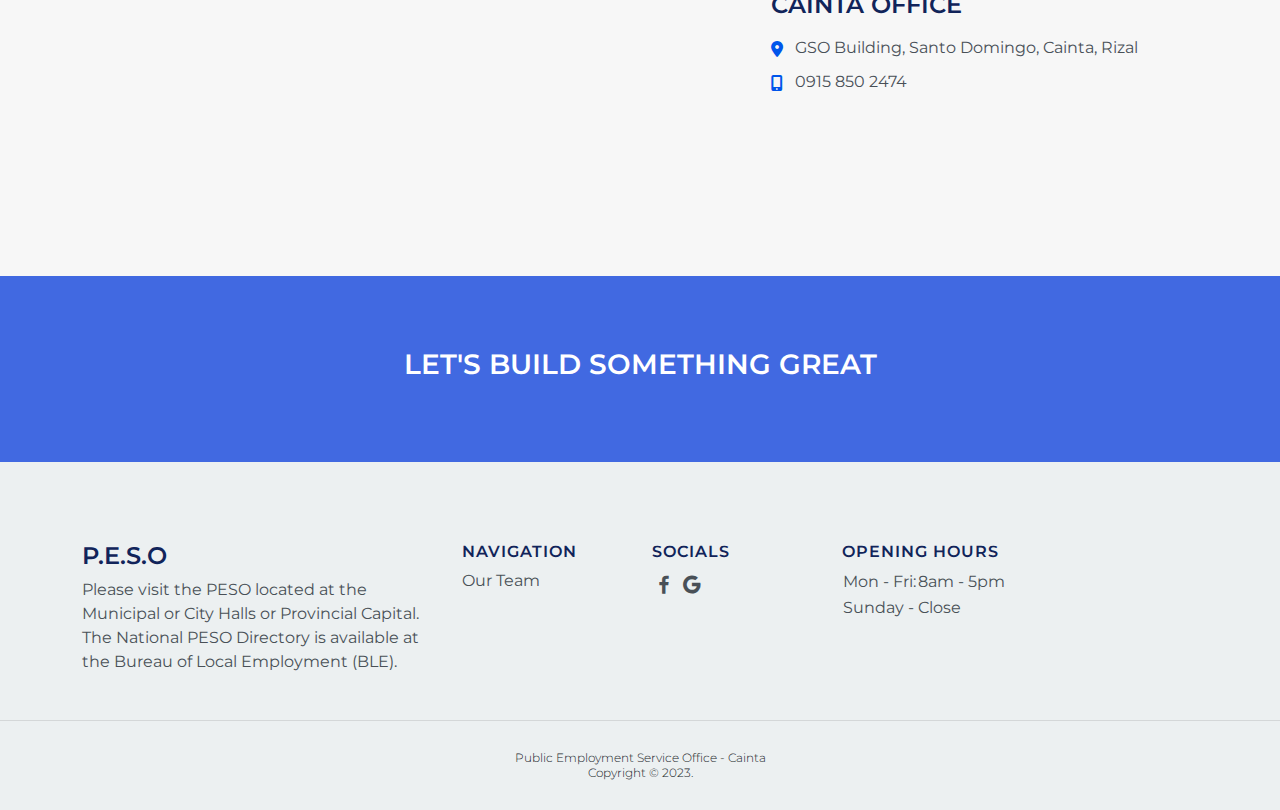
==== commit 7a039a55: "Update index.html" ====
--- a/index.html
+++ b/index.html
@@ -84,7 +84,6 @@
                             of local government units</p>
                           <p class="testimonial-text"></p>
                           <div class="counter">
-                        
                             <div class="counter-container">
                               <div class="counter-cell">
                                   <div class="wrapper">
@@ -204,15 +203,17 @@
         </div>
         <div class="row">
         <div class="card col-md-6 col-sm-6 p-4 mb-2 ">
+          
           <div class="row g-0">
-            <div class="col-md-4">
-              <img src="https://scontent.fmnl8-2.fna.fbcdn.net/v/t39.30808-6/346665779_6392732677456008_3415392980785545477_n.jpg?_nc_cat=111&ccb=1-7&_nc_sid=730e14&_nc_eui2=AeGbErPLDXG2PFbKLXiQ6WuuNudh91JJ5O4252H3Uknk7pGTzTWNkpeAkRJW6lgKAWR9esd9gektbFKbutmXsf7X&_nc_ohc=DAYqCjlaVHsAX_mtGqe&_nc_ht=scontent.fmnl8-2.fna&oh=00_AfDb9Nixzt0XBcVNrvepzYvUweKb25ELtnSCRfxswOlawA&oe=647904BA" class="img-fluid" alt="...">
+            <div class="col-md-4 " style="max-width:540px;">
+              <img src="img/event1.jpg" class="mg-fluid rounded-start" alt="...">
             </div>
             <div class="col-md-8">
               <div class="card-body">
-                <h5 class="card-title">OJT Students of O.C.C. "Have a bright future ahead of you!!!" </h5>
-                <p class="card-text">It is early to say congratulation sa graduation ninyo pero congrats pa din natapos ninyo ang inyong On the Job Taining ninyo dito sa Peso Cainta (OneCainta). </p>
-                <p class="card-text"><small class="text-muted">Last updated 3 mins ago</small></p>
+                <h5 class="card-title">Event Name</h5>
+                <p class="card-text">This is a wider card with supporting text below as a natural lead-in to additional content. This content is a little bit longer.</p>
+                <p class="card-text mt-3"><a href="job-details.html">Read  more</a>
+                </p>
               </div>
             </div>
           </div>
@@ -220,27 +221,13 @@
         <div class="card col-md-6 col-sm-6 p-4 mb-2">
           <div class="row g-0">
             <div class="col-md-4">
-              <img src="https://scontent.fmnl8-3.fna.fbcdn.net/v/t39.30808-6/347105590_602538338495497_2710770379450418125_n.jpg?_nc_cat=104&ccb=1-7&_nc_sid=730e14&_nc_eui2=AeEcjO61ETfVgvvE_vm-MQ7EDFvif_VIDPQMW-J_9UgM9Og88ALovxW4N78Ni5oJotffo7Drh-JMM6knFxBk5WGT&_nc_ohc=uDiP5V49-MMAX_W8_Ki&_nc_ht=scontent.fmnl8-3.fna&oh=00_AfCNtwTO_PtjL_Dx6qy3AX9UDbOGo9FVcMR67LdGwCF53g&oe=6479FD44" class="img-fluid" alt="...">
+              <img src="img/event2.jpg" class="img-fluid" alt="...">
             </div>
             <div class="col-md-8">
               <div class="card-body">
-                <h5 class="card-title">Event title</h5>
+                <h5 class="card-title">Event Name</h5>
                 <p class="card-text">This is a wider card with supporting text below as a natural lead-in to additional content. This content is a little bit longer.</p>
-                <p class="card-text"><small class="text-muted">Last updated 3 mins ago</small></p>
-              </div>
-            </div>
-          </div>
-        </div>
-        <div class="card col-md-6 col-sm-6 p-4  mb-2">
-          <div class="row g-0">
-            <div class="col-md-4">
-              <img src="https://static.wixstatic.com/media/4c5595_6a75359a3d97426faff8b562f3953247~mv2.jpg/v1/fill/w_305,h_351,al_c,q_80,usm_0.66_1.00_0.01,enc_auto/4c5595_6a75359a3d97426faff8b562f3953247~mv2.jpg" class="img-fluid" alt="...">
-            </div>
-            <div class="col-md-8">
-              <div class="card-body">
-                <h5 class="card-title">Event title</h5>
-                <p class="card-text">This is a wider card with supporting text below as a natural lead-in to additional content. This content is a little bit longer.</p>
-                <p class="card-text"><small class="text-muted">Last updated 3 mins ago</small></p>
+                <p class="card-text mt-3"><a href="job-details1.html">Read  more</a>
               </div>
             </div>
           </div>
@@ -248,34 +235,33 @@
         <div class="card col-md-6 col-sm-6 p-4 mb-2">
           <div class="row g-0">
             <div class="col-md-4">
-              <img src="https://static.wixstatic.com/media/4c5595_6a75359a3d97426faff8b562f3953247~mv2.jpg/v1/fill/w_305,h_351,al_c,q_80,usm_0.66_1.00_0.01,enc_auto/4c5595_6a75359a3d97426faff8b562f3953247~mv2.jpg" class="img-fluid" alt="...">
+              <img src="img/event3.jpg" class="img-fluid" alt="...">
             </div>
             <div class="col-md-8">
               <div class="card-body">
-                <h5 class="card-title">Event title</h5>
+                <h5 class="card-title">Event Name</h5>
                 <p class="card-text">This is a wider card with supporting text below as a natural lead-in to additional content. This content is a little bit longer.</p>
-                <p class="card-text"><small class="text-muted">Last updated 3 mins ago</small></p>
-              </div>
-            </div>
-          </div>
-        </div>
-        <div class="card col-md-6 col-sm-6 p-4">
+                <p class="card-text mt-3"><a href="job-details2.html">Read  more</a>
+              </div>
+            </div>
+          </div>
+        </div>
+        <div class="card col-md-6 col-sm-6 p-4 mb-2">
           <div class="row g-0">
             <div class="col-md-4">
-              <img src="https://static.wixstatic.com/media/4c5595_6a75359a3d97426faff8b562f3953247~mv2.jpg/v1/fill/w_305,h_351,al_c,q_80,usm_0.66_1.00_0.01,enc_auto/4c5595_6a75359a3d97426faff8b562f3953247~mv2.jpg" class="img-fluid" alt="...">
+              <img src="img/event4.jpg" class="img-fluid" alt="...">
             </div>
             <div class="col-md-8">
               <div class="card-body">
-                <h5 class="card-title">Event title</h5>
+                <h5 class="card-title">Event Name</h5>
                 <p class="card-text">This is a wider card with supporting text below as a natural lead-in to additional content. This content is a little bit longer.</p>
-                <p class="card-text"><small class="text-muted">Last updated 3 mins ago</small></p>
+                <p class="card-text mt-3"><a href="job-details3.html">Read  more</a>
               </div>
             </div>
           </div>
         </div>
       </div>
     </div>
-    
     </section>
     <section id="contact" class="basic-3">
              <div class="container">
@@ -300,7 +286,7 @@
                   <li class="d-flex">
                     <i class="fas fa-map-marker-alt"></i>
                     <div class="flex-grow-1">
-                      Gso Building, Santo Domingo, Cainta, Rizal
+                      GSO Building, Santo Domingo, Cainta, Rizal
                     </div>
                   </li>
                   <li class="d-flex">
@@ -317,7 +303,7 @@
         <div class="container py-4">
           <div class="row justify-content-center">
             <div class="col-md-6">
-              <h3 class="text-white text-center">Let's build something <span id="js-rotating">Great, Good, Okay</span></h3>
+              <h3 class="text-white text-center">Let's build something <span id="js-rotating">Great, Good, Awesome</span></h3>
             </div>
       </section>
     <footer>
@@ -334,8 +320,7 @@
             <div class="col-md-2">
               <h5 class="title-sm">Navigation</h5>
               <div class="footer-links">
-                <a href="#">Our Work</a>
-                <a href="team.html">Team</a>
+                <a href="team.html">Our Team</a>
               </div>
             </div>
       
@@ -355,7 +340,7 @@
                       <td>8am - 5pm</td>
                     </tr>
                     <tr>
-                      <td>Sunday:</td>
+                      <td>Sunday - </td>
                       <td>Close</td>
                     </tr>
                   </tbody>
@@ -367,7 +352,8 @@
       <div class="footer-bottom">
         <div class="d-flex justify-content-center">
           <div class="copyright">
-            <p class="mb-0">© P.E.S.O 2023. All rights reserved</p>
+            <p class="mb-0">Public Employment Service Office - Cainta</p>
+            <p class="mb-0">Copyright © 2023.</p>
           </div>
         </div>
       </div>
--- a/css/style.css
+++ b/css/style.css
@@ -5,7 +5,7 @@
 /*************************/
 body,
 html {
-  color: #898fa1;
+  color: #495057;
   font-family: 'Montserrat', sans-serif;
   font: 400 1rem/1.625rem;
   width: 100%;
@@ -152,12 +152,19 @@
 /*****************/
 
 /* Hover Animation */
+.text-container h2 {
+  text-align: center;
+}
+.text-container p{
+  align-items: justify;
+}
 .counter .image-container {
   overflow: hidden;
   margin-bottom: 3rem;
   border-radius: 4px;
 }
 
+
 .counter .image-container img {
   margin: 0;
   border-radius: 4px;
@@ -169,19 +176,20 @@
   -webkit-transform: scale(1.15);
   transform: scale(1.15);
 }
+
 /* end of hover animation */
 .basic-1 {
   margin-top: auto;
   margin-bottom: 4rem;
 }
+
 .counter .section-title {
   margin-bottom: 0.5rem;
 }
-
 .counter h2 {
   margin-bottom: 1.375rem;
-}
-
+  
+}
 .counter .list-unstyled {
   margin-bottom: 2rem;
 }
@@ -209,7 +217,7 @@
 
 .counter .counter-container .wrapper {
   display: flex;
-  align-items: center;
+  justify-content: center;
 }
 
 .counter .counter-container .purecounter {
@@ -596,7 +604,7 @@
 
 footer .footer-links a,
 footer .social-icons a {
-  color: #898fa1;
+  color: #495057;
   font-weight: 700;
 }
 
@@ -613,34 +621,18 @@
 footer .footer-links a:hover {
   color: royalblue;
 }
-/******************************/
-/*     Back To Top Button     */
-/******************************/
-a.back-to-top {
-  position: fixed;
-  z-index: 999;
-  right: 12px;
-  bottom: 12px;
-  display: none;
-  width: 42px;
-  height: 42px;
-  border-radius: 30px;
-  background: #707375 url('../images/up-arrow.png') no-repeat center 47%;
-  background-size: 18px 18px;
-  text-indent: -9999px;
-}
-
-a:hover.back-to-top {
-  background-color: #2b44ff;
-}
-
+.copyright p{
+  color: #212529;
+  text-align: center;
+  line-height: 1.2em;
+  font-size: 12px;
+}
 /***********************/
 /*     Extra Pages     */
 /***********************/
 .ex-header {
   background-color: #ecf0f1;
   padding-top: 8.5rem;
-  
   text-align: center;
   padding-bottom: 4rem;
 }
@@ -704,7 +696,7 @@
 }
 
 .ex-cards-5 .card .fa-stack:hover .fa-stack-1x {
-  color: #2b44ff;
+  color: #1e2d9a;
 }
 
 /*     team     */
@@ -716,19 +708,51 @@
   transition: 0.3s;
   background-color: #ffffff;
 }
-.card:hover {
-  background: linear-gradient(0deg, rgba(29,79,253,1) 50%, rgba(58,126,180,1) 100%);
-  color: #ffffff;
-}
-.card img {
-  width: 15rem;
-  height: 15rem;
-  object-fit: cover;
-}
+
 .card-text{
   overflow: hidden;
-  text-overflow: ellipsis;
-}
+  text-align: center;
+  
+}
+.card-title{
+  text-align: center;
+}
+button{
+  align-items: center;
+}
+.card-text a{
+  color: #1113A2;
+}
+ /* gallery CSS */
+ .grid-wrapper > div {
+  display: flex;
+  justify-content: center;
+  align-items: center;
+}
+.grid-wrapper > div > img {
+  width: 100%;
+  height: 100%;
+  object-fit: cover;
+}
+
+.grid-wrapper {
+  display: grid;
+  grid-gap: 10px;
+  grid-template-columns: repeat(auto-fit, minmax(250px, 1fr));
+  grid-auto-rows: 200px;
+  grid-auto-flow: dense;
+}
+.grid-wrapper .wide {
+  grid-column: span 2;
+}
+.grid-wrapper .tall {
+  grid-row: span 2;
+}
+.grid-wrapper .big {
+  grid-column: span 2;
+  grid-row: span 2;
+}
+
 /*******************/
 /*      RWD        */
 /*******************/
@@ -736,13 +760,16 @@
   .basic-1 {
     padding-top: 1.75rem;
   }
-
   .basic-1 .text-container {
     margin-bottom: 0;
   }
+  .text-container p{
+    text-align: justify;
+  }
+
   /* About */
   .counter .counter-container {
-    text-align: left;
+    text-align: center;
   }
   /* end of about */
 
@@ -759,7 +786,7 @@
   .ex-cards-5 {
     text-align: center;
   }
-
+  
   .ex-cards-5 .card {
     display: inline-block;
     max-width: 100%;
@@ -768,6 +795,7 @@
     margin-left: 1.5rem;
     vertical-align: top;
   }
+  
 }
 @media (min-width: 992px) {
   /* About */
@@ -778,6 +806,7 @@
   .counter .image-container {
     margin-bottom: 0;
   }
+ 
   /* end of about */
   .counter .text-container {
     margin-top: 0.375rem;
@@ -829,7 +858,12 @@
   .basic-1 .text-container {
     margin-right: 2.5rem;
   }
-
+  
+.card img {
+  width: 13rem;
+  height: 15rem;
+  object-fit: cover;
+}
   .basic-1 .image-container {
     margin-left: 1rem;
   }
